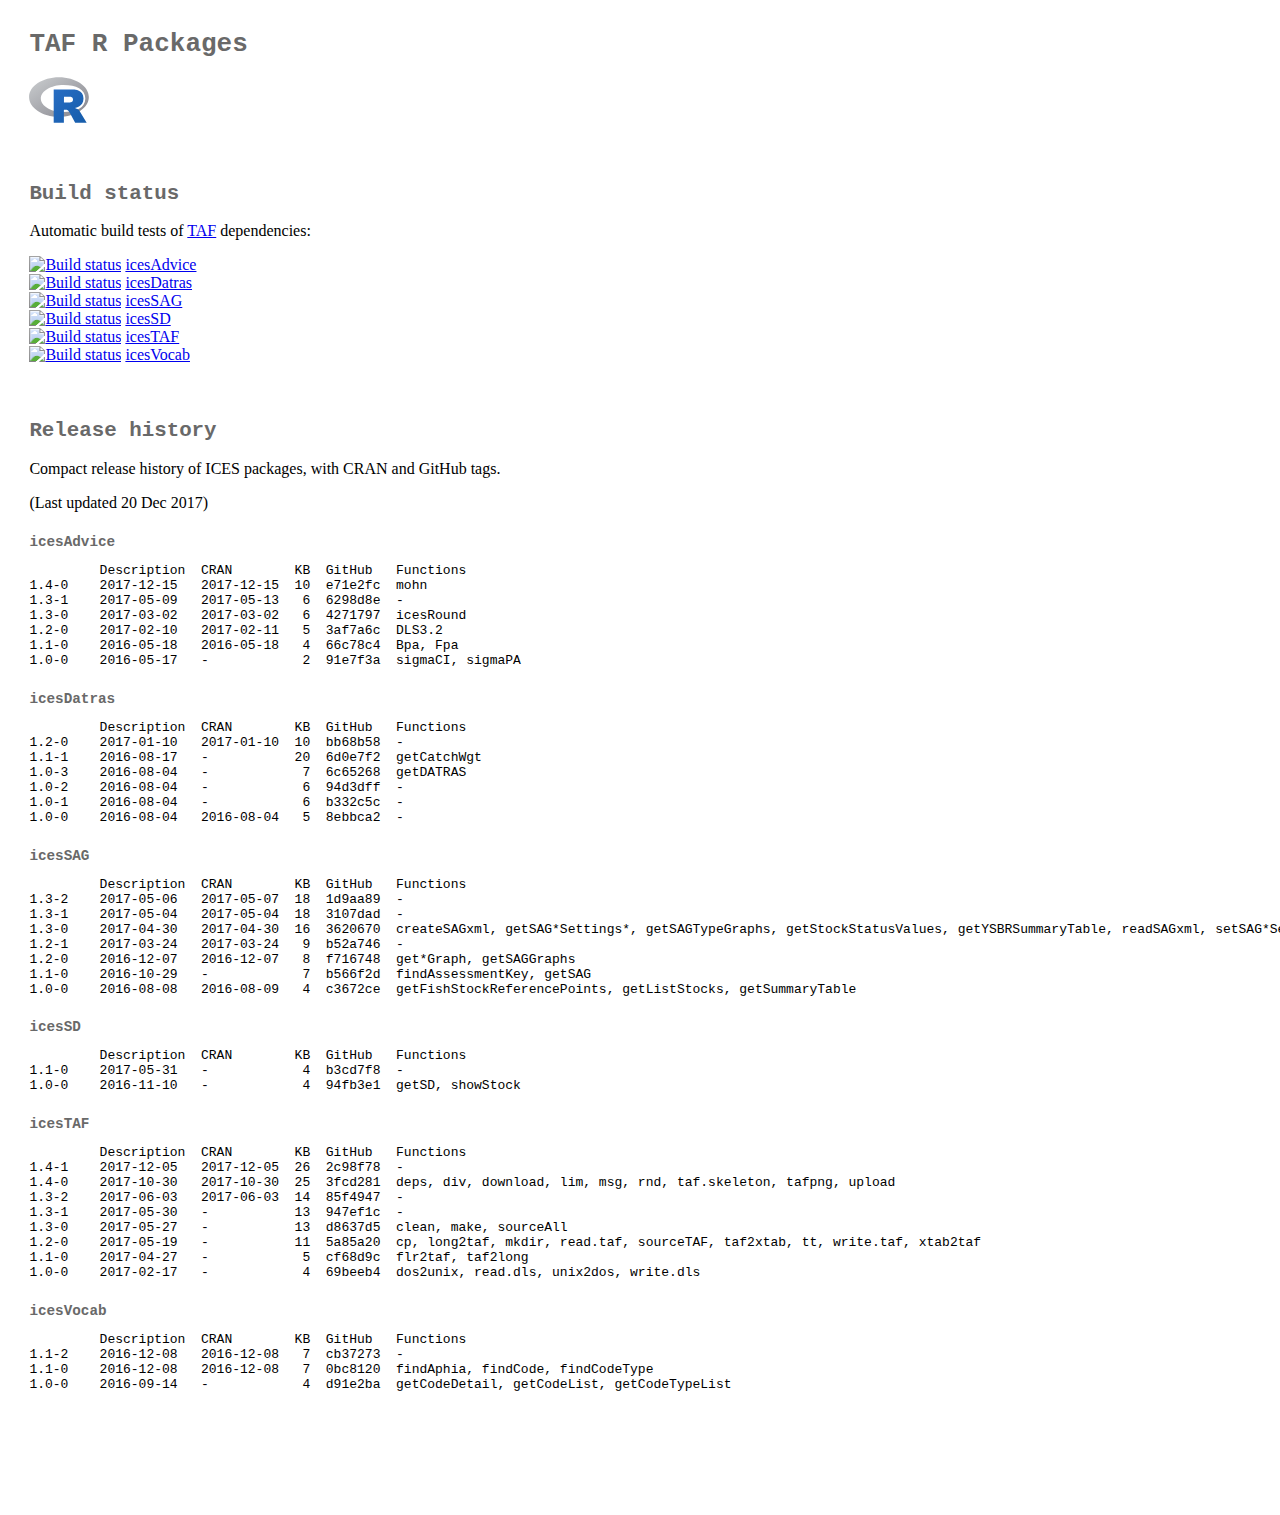
==== r.html @ 36e2dcb2 "Document icesAdvice release" ====
<!DOCTYPE html>
<meta charset="utf-8">
<link rel="stylesheet" href="css/taf.css">
<title>TAF - R Packages</title>
<body>

<h1>TAF R Packages</h1>

<p><img src="svg/r-logo.svg" alt="R logo" width="60">

<h2>Build status</h2>

<p>Automatic build tests of <a href="index.html">TAF</a> dependencies:

<p>

<a href="https://travis-ci.org/ices-tools-prod/icesAdvice">
<img src="https://travis-ci.org/ices-tools-prod/icesAdvice.svg?branch=master"
alt="Build status"></a>
<a href="https://github.com/ices-tools-prod/icesAdvice">icesAdvice</a>

<br>

<a href="https://travis-ci.org/ices-tools-prod/icesDatras">
<img src="https://travis-ci.org/ices-tools-prod/icesDatras.svg?branch=master"
alt="Build status"></a>
<a href="https://github.com/ices-tools-prod/icesDatras">icesDatras</a>

<br>

<a href="https://travis-ci.org/ices-tools-prod/icesSAG">
<img src="https://travis-ci.org/ices-tools-prod/icesSAG.svg?branch=master"
alt="Build status"></a>
<a href="https://github.com/ices-tools-prod/icesSAG">icesSAG</a>

<br>

<a href="https://travis-ci.org/ices-tools-prod/icesSD">
<img src="https://travis-ci.org/ices-tools-prod/icesSD.svg?branch=master"
alt="Build status"></a>
<a href="https://github.com/ices-tools-prod/icesSD">icesSD</a>

<br>

<a href="https://travis-ci.org/ices-tools-prod/icesTAF">
<img src="https://travis-ci.org/ices-tools-prod/icesTAF.svg?branch=master"
alt="Build status"></a>
<a href="https://github.com/ices-tools-prod/icesTAF">icesTAF</a>

<br>

<a href="https://travis-ci.org/ices-tools-prod/icesVocab">
<img src="https://travis-ci.org/ices-tools-prod/icesVocab.svg?branch=master"
alt="Build status"></a>
<a href="https://github.com/ices-tools-prod/icesVocab">icesVocab</a>

<h2>Release history</h2>

<p>Compact release history of ICES packages, with CRAN and GitHub tags.

<p>(Last updated 20 Dec 2017)

<h3>icesAdvice</h3>

<pre>
         Description  CRAN        KB  GitHub   Functions
1.4-0    2017-12-15   2017-12-15  10  e71e2fc  mohn
1.3-1    2017-05-09   2017-05-13   6  6298d8e  -
1.3-0    2017-03-02   2017-03-02   6  4271797  icesRound
1.2-0    2017-02-10   2017-02-11   5  3af7a6c  DLS3.2
1.1-0    2016-05-18   2016-05-18   4  66c78c4  Bpa, Fpa
1.0-0    2016-05-17   -            2  91e7f3a  sigmaCI, sigmaPA
</pre>

<h3>icesDatras</h3>

<pre>
         Description  CRAN        KB  GitHub   Functions
1.2-0    2017-01-10   2017-01-10  10  bb68b58  -
1.1-1    2016-08-17   -           20  6d0e7f2  getCatchWgt
1.0-3    2016-08-04   -            7  6c65268  getDATRAS
1.0-2    2016-08-04   -            6  94d3dff  -
1.0-1    2016-08-04   -            6  b332c5c  -
1.0-0    2016-08-04   2016-08-04   5  8ebbca2  -
</pre>

<h3>icesSAG</h3>

<pre>
         Description  CRAN        KB  GitHub   Functions
1.3-2    2017-05-06   2017-05-07  18  1d9aa89  -
1.3-1    2017-05-04   2017-05-04  18  3107dad  -
1.3-0    2017-04-30   2017-04-30  16  3620670  createSAGxml, getSAG*Settings*, getSAGTypeGraphs, getStockStatusValues, getYSBRSummaryTable, readSAGxml, setSAG*Settings*, stockFishdata, stockInfo, uploadStock, uploadXMLfile
1.2-1    2017-03-24   2017-03-24   9  b52a746  -
1.2-0    2016-12-07   2016-12-07   8  f716748  get*Graph, getSAGGraphs
1.1-0    2016-10-29   -            7  b566f2d  findAssessmentKey, getSAG
1.0-0    2016-08-08   2016-08-09   4  c3672ce  getFishStockReferencePoints, getListStocks, getSummaryTable
</pre>

<h3>icesSD</h3>

<pre>
         Description  CRAN        KB  GitHub   Functions
1.1-0    2017-05-31   -            4  b3cd7f8  -
1.0-0    2016-11-10   -            4  94fb3e1  getSD, showStock
</pre>

<h3>icesTAF</h3>

<pre>
         Description  CRAN        KB  GitHub   Functions
1.4-1    2017-12-05   2017-12-05  26  2c98f78  -
1.4-0    2017-10-30   2017-10-30  25  3fcd281  deps, div, download, lim, msg, rnd, taf.skeleton, tafpng, upload
1.3-2    2017-06-03   2017-06-03  14  85f4947  -
1.3-1    2017-05-30   -           13  947ef1c  -
1.3-0    2017-05-27   -           13  d8637d5  clean, make, sourceAll
1.2-0    2017-05-19   -           11  5a85a20  cp, long2taf, mkdir, read.taf, sourceTAF, taf2xtab, tt, write.taf, xtab2taf
1.1-0    2017-04-27   -            5  cf68d9c  flr2taf, taf2long
1.0-0    2017-02-17   -            4  69beeb4  dos2unix, read.dls, unix2dos, write.dls
</pre>

<h3>icesVocab</h3>

<pre>
         Description  CRAN        KB  GitHub   Functions
1.1-2    2016-12-08   2016-12-08   7  cb37273  -
1.1-0    2016-12-08   2016-12-08   7  0bc8120  findAphia, findCode, findCodeType
1.0-0    2016-09-14   -            4  d91e2ba  getCodeDetail, getCodeList, getCodeTypeList
</pre>
---- css/taf.css ----
body {margin-bottom:14ex; margin-left:4ex; margin-right:4ex; margin-top:4ex;
      max-width:80ex; text-align:justify}

h1,h2,h3 {font-family:monospace; color:dimgray}
h2 {font-size:1.6em; margin-top:5ex}
h3 {font-size:1.1em; margin-bottom:1ex; margin-top:3ex}

figcaption {font-family:sans-serif; font-size:0.8em; line-height:1.3em}
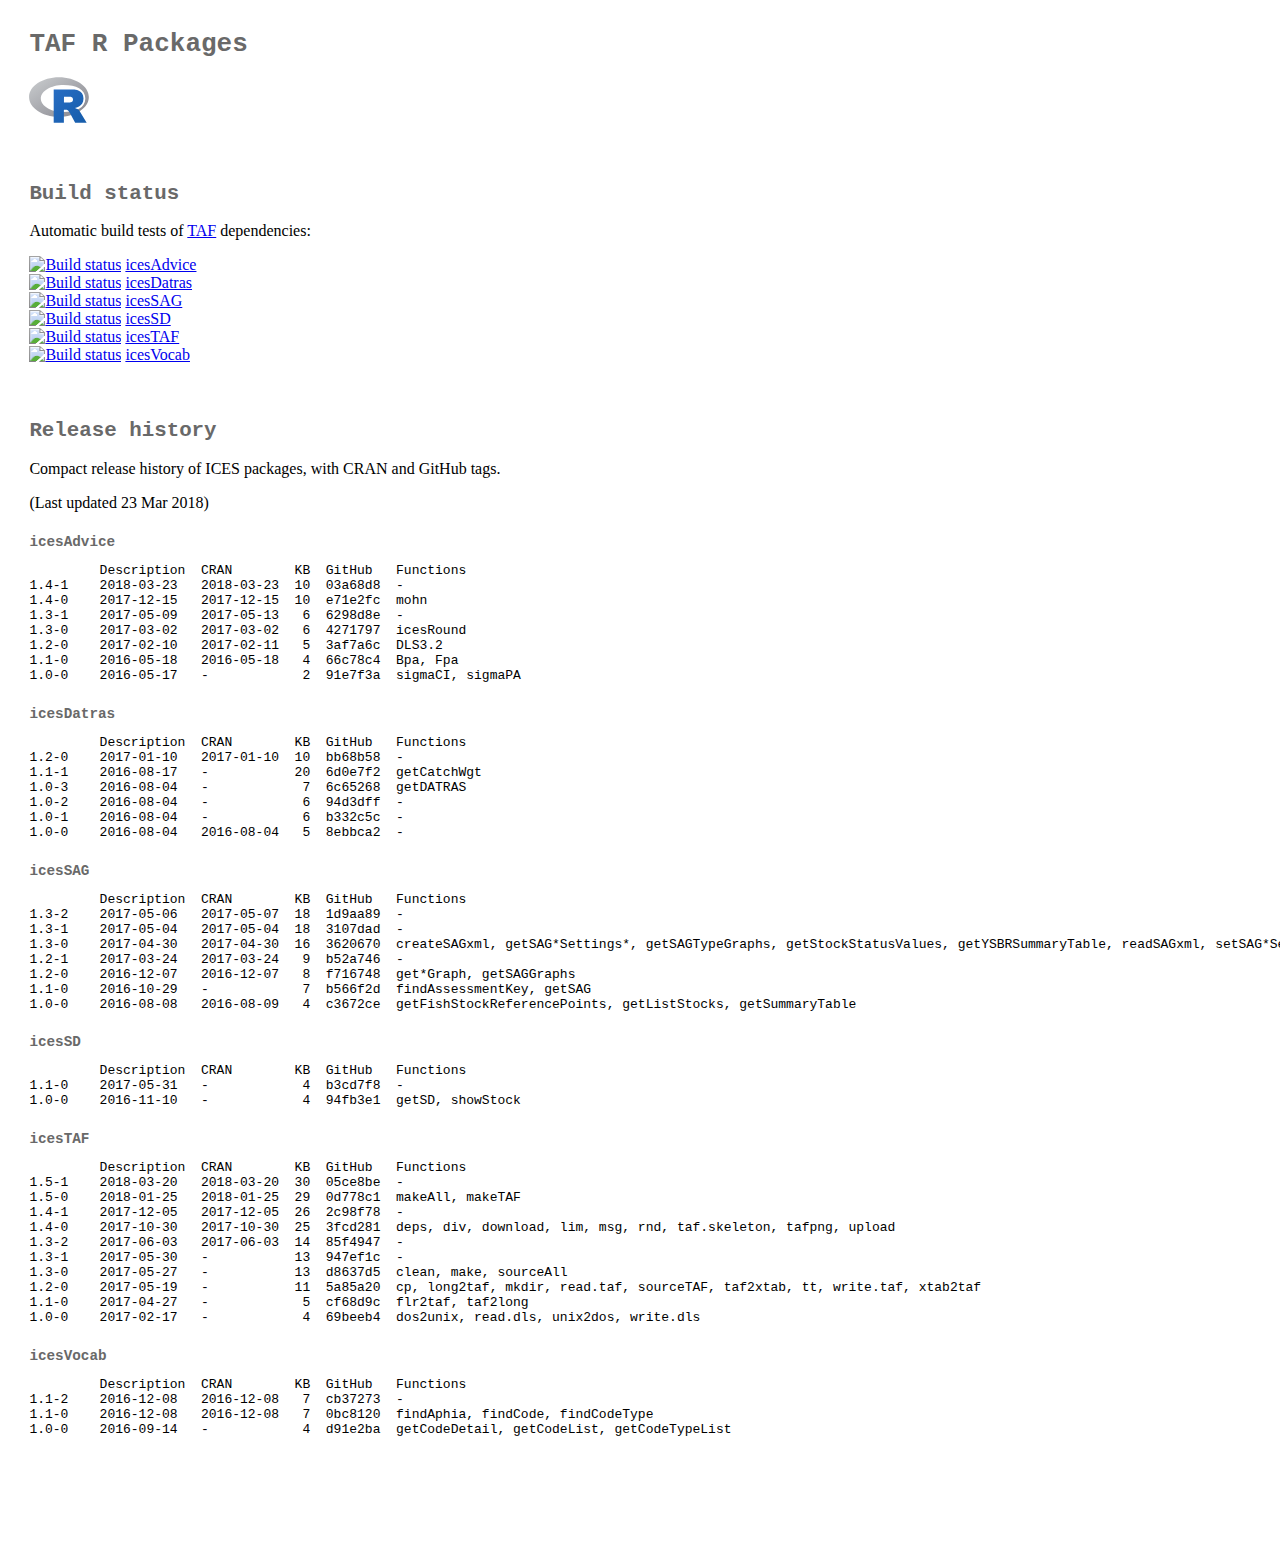
==== commit 944107da: "Update release history: icesAdvice and icesTAF" ====
--- a/r.html
+++ b/r.html
@@ -58,12 +58,13 @@
 
 <p>Compact release history of ICES packages, with CRAN and GitHub tags.
 
-<p>(Last updated 20 Dec 2017)
+<p>(Last updated 23 Mar 2018)
 
 <h3>icesAdvice</h3>
 
 <pre>
          Description  CRAN        KB  GitHub   Functions
+1.4-1    2018-03-23   2018-03-23  10  03a68d8  -
 1.4-0    2017-12-15   2017-12-15  10  e71e2fc  mohn
 1.3-1    2017-05-09   2017-05-13   6  6298d8e  -
 1.3-0    2017-03-02   2017-03-02   6  4271797  icesRound
@@ -109,6 +110,8 @@
 
 <pre>
          Description  CRAN        KB  GitHub   Functions
+1.5-1    2018-03-20   2018-03-20  30  05ce8be  -
+1.5-0    2018-01-25   2018-01-25  29  0d778c1  makeAll, makeTAF
 1.4-1    2017-12-05   2017-12-05  26  2c98f78  -
 1.4-0    2017-10-30   2017-10-30  25  3fcd281  deps, div, download, lim, msg, rnd, taf.skeleton, tafpng, upload
 1.3-2    2017-06-03   2017-06-03  14  85f4947  -
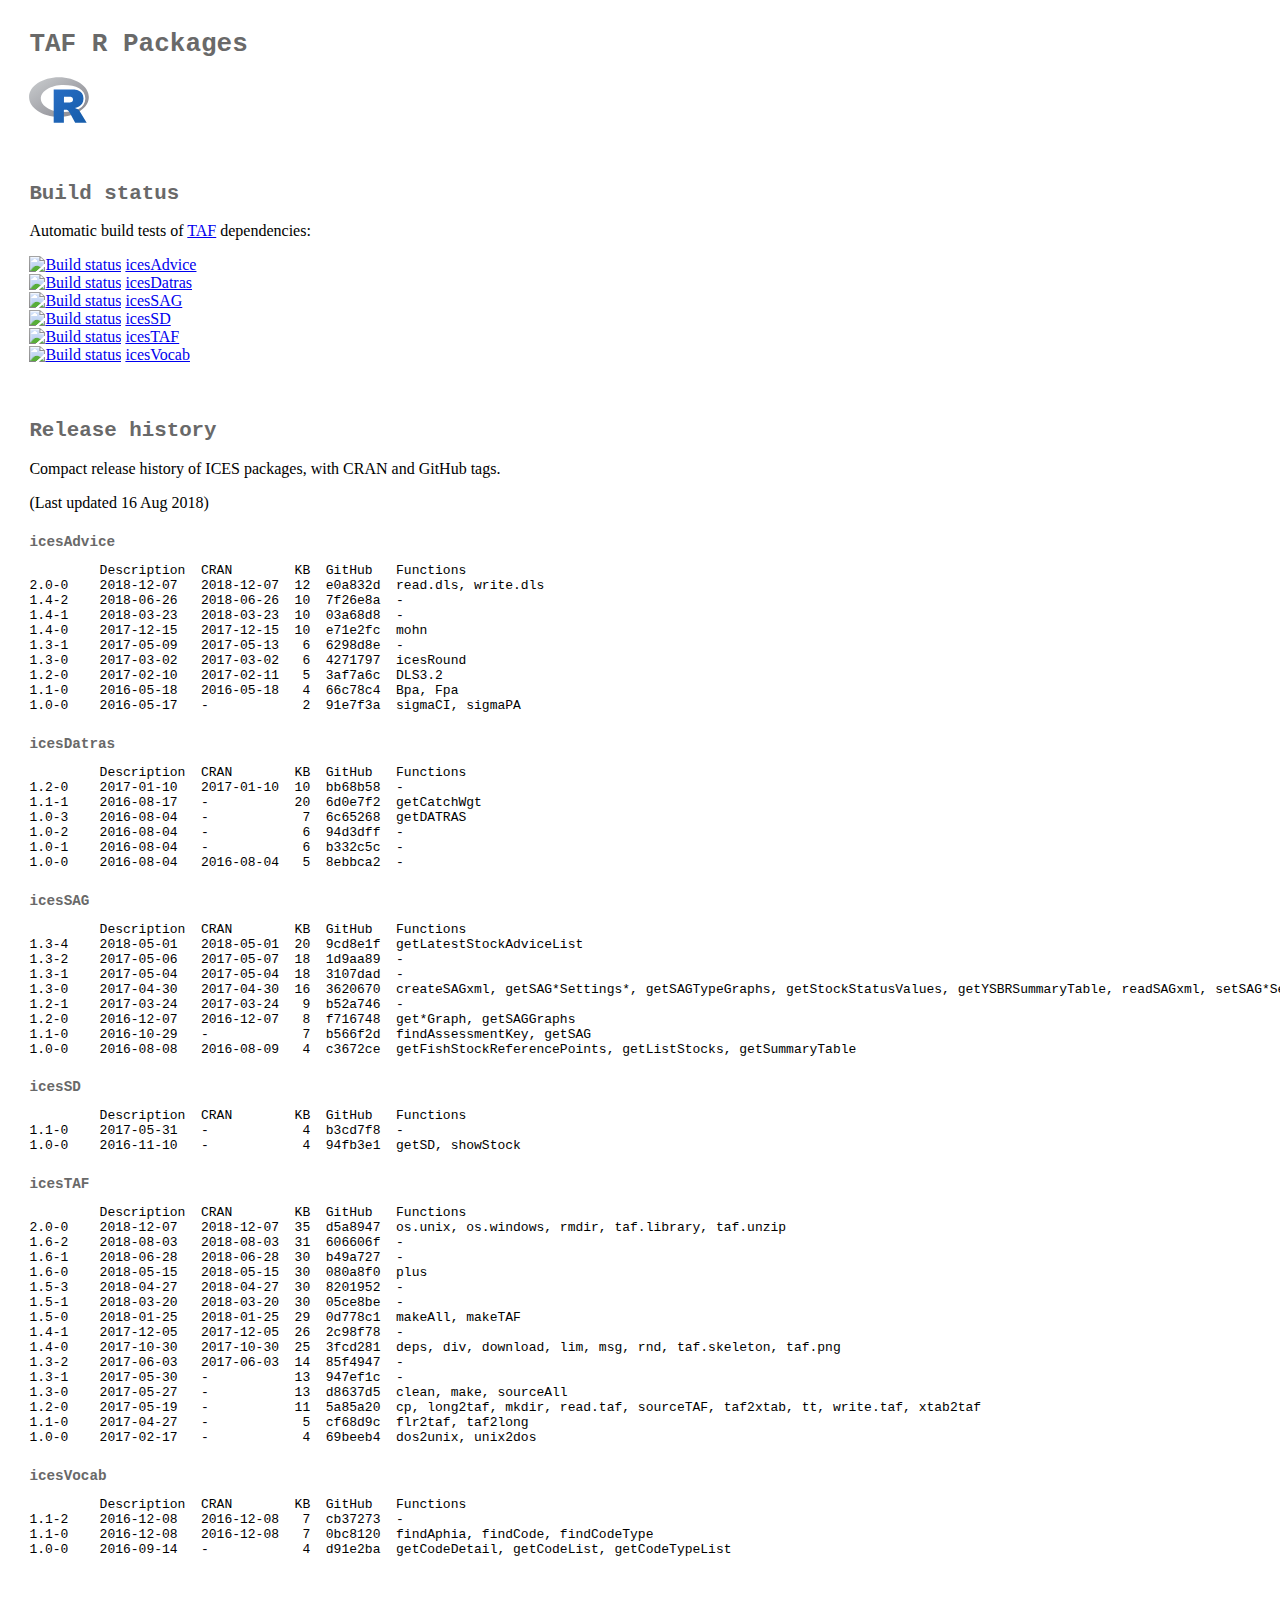
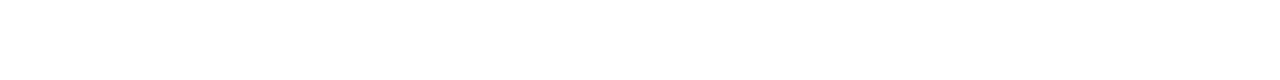
==== commit 1d0bfceb: "Release icesAdvice 2.0-0, icesTAF 2.0-0" ====
--- a/r.html
+++ b/r.html
@@ -58,12 +58,14 @@
 
 <p>Compact release history of ICES packages, with CRAN and GitHub tags.
 
-<p>(Last updated 23 Mar 2018)
+<p>(Last updated 16 Aug 2018)
 
 <h3>icesAdvice</h3>
 
 <pre>
          Description  CRAN        KB  GitHub   Functions
+2.0-0    2018-12-07   2018-12-07  12  e0a832d  read.dls, write.dls
+1.4-2    2018-06-26   2018-06-26  10  7f26e8a  -
 1.4-1    2018-03-23   2018-03-23  10  03a68d8  -
 1.4-0    2017-12-15   2017-12-15  10  e71e2fc  mohn
 1.3-1    2017-05-09   2017-05-13   6  6298d8e  -
@@ -89,6 +91,7 @@
 
 <pre>
          Description  CRAN        KB  GitHub   Functions
+1.3-4    2018-05-01   2018-05-01  20  9cd8e1f  getLatestStockAdviceList
 1.3-2    2017-05-06   2017-05-07  18  1d9aa89  -
 1.3-1    2017-05-04   2017-05-04  18  3107dad  -
 1.3-0    2017-04-30   2017-04-30  16  3620670  createSAGxml, getSAG*Settings*, getSAGTypeGraphs, getStockStatusValues, getYSBRSummaryTable, readSAGxml, setSAG*Settings*, stockFishdata, stockInfo, uploadStock, uploadXMLfile
@@ -110,16 +113,21 @@
 
 <pre>
          Description  CRAN        KB  GitHub   Functions
+2.0-0    2018-12-07   2018-12-07  35  d5a8947  os.unix, os.windows, rmdir, taf.library, taf.unzip
+1.6-2    2018-08-03   2018-08-03  31  606606f  -
+1.6-1    2018-06-28   2018-06-28  30  b49a727  -
+1.6-0    2018-05-15   2018-05-15  30  080a8f0  plus
+1.5-3    2018-04-27   2018-04-27  30  8201952  -
 1.5-1    2018-03-20   2018-03-20  30  05ce8be  -
 1.5-0    2018-01-25   2018-01-25  29  0d778c1  makeAll, makeTAF
 1.4-1    2017-12-05   2017-12-05  26  2c98f78  -
-1.4-0    2017-10-30   2017-10-30  25  3fcd281  deps, div, download, lim, msg, rnd, taf.skeleton, tafpng, upload
+1.4-0    2017-10-30   2017-10-30  25  3fcd281  deps, div, download, lim, msg, rnd, taf.skeleton, taf.png
 1.3-2    2017-06-03   2017-06-03  14  85f4947  -
 1.3-1    2017-05-30   -           13  947ef1c  -
 1.3-0    2017-05-27   -           13  d8637d5  clean, make, sourceAll
 1.2-0    2017-05-19   -           11  5a85a20  cp, long2taf, mkdir, read.taf, sourceTAF, taf2xtab, tt, write.taf, xtab2taf
 1.1-0    2017-04-27   -            5  cf68d9c  flr2taf, taf2long
-1.0-0    2017-02-17   -            4  69beeb4  dos2unix, read.dls, unix2dos, write.dls
+1.0-0    2017-02-17   -            4  69beeb4  dos2unix, unix2dos
 </pre>
 
 <h3>icesVocab</h3>
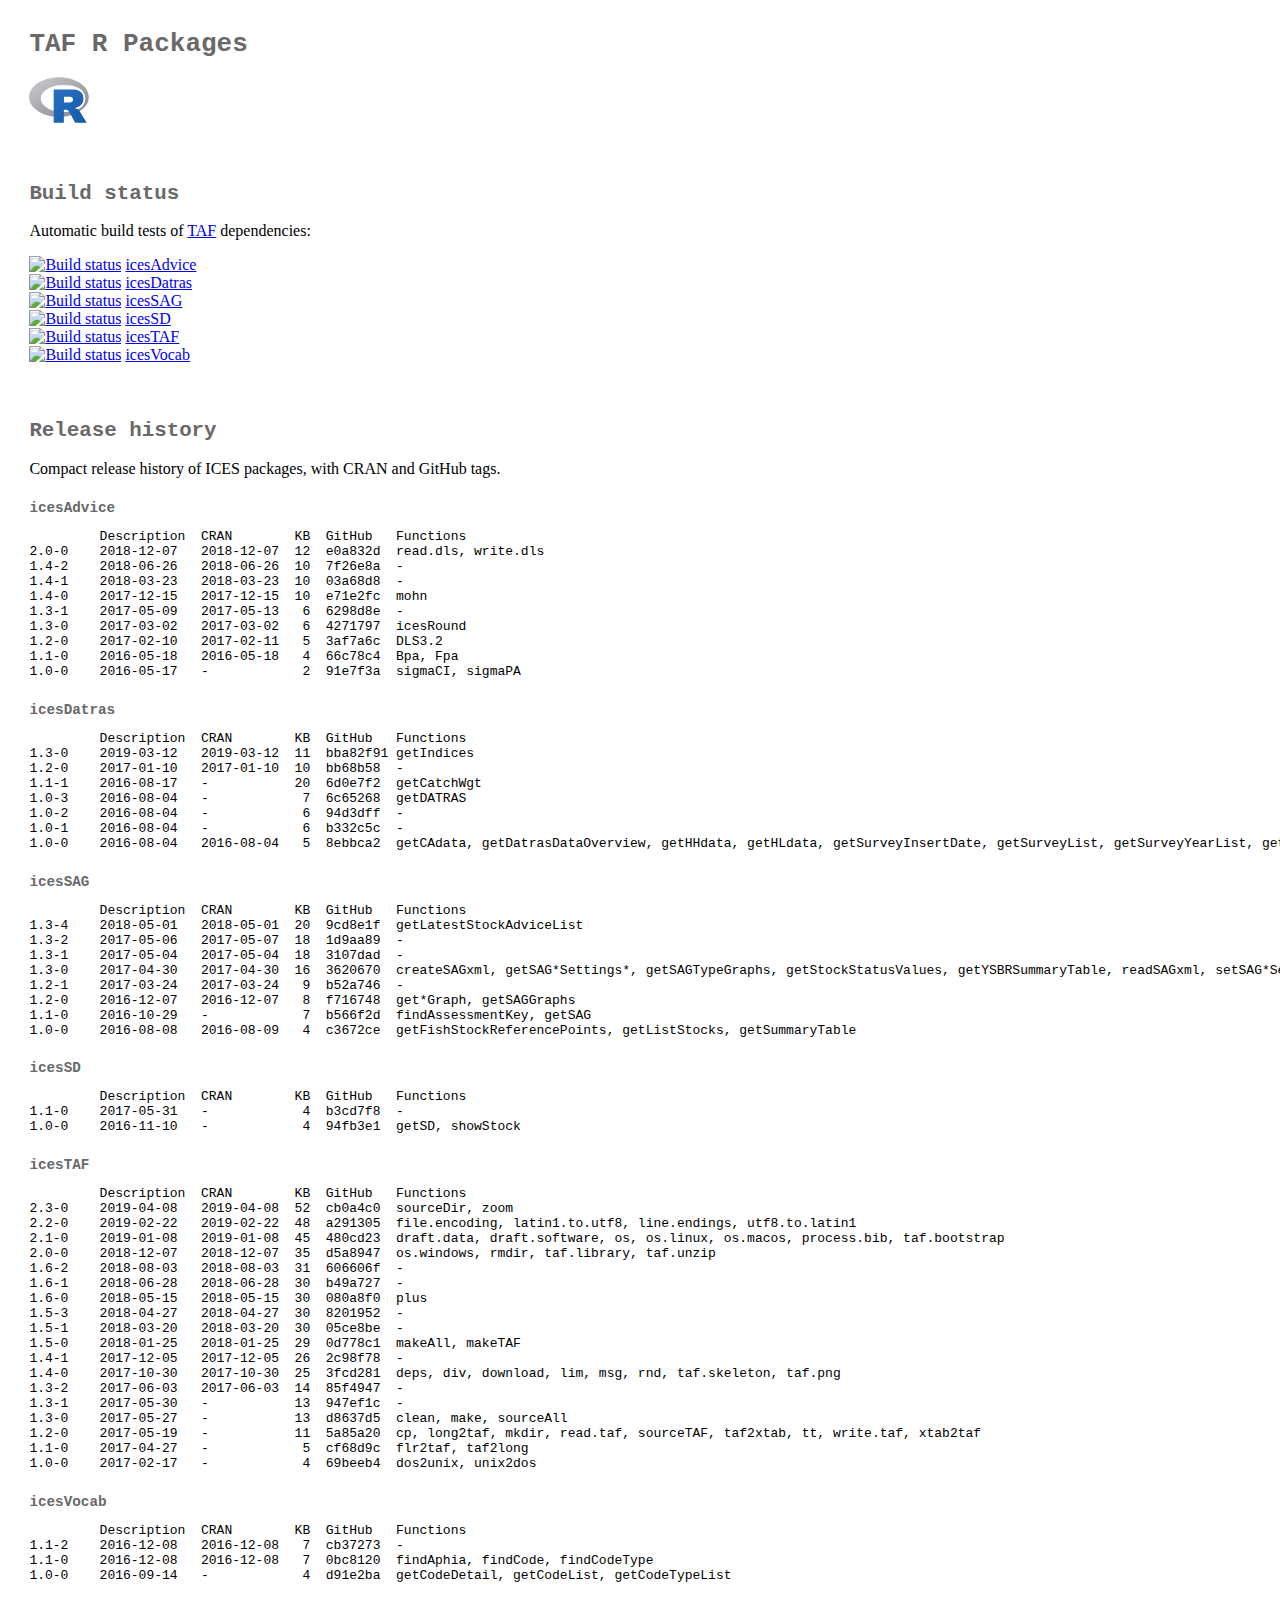
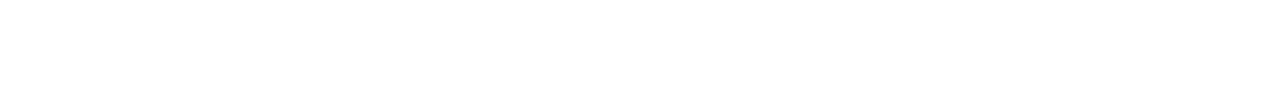
==== commit bfe4131f: "icesDatras 1.3-0 and icesTAF 2.3-0" ====
--- a/r.html
+++ b/r.html
@@ -58,8 +58,6 @@
 
 <p>Compact release history of ICES packages, with CRAN and GitHub tags.
 
-<p>(Last updated 16 Aug 2018)
-
 <h3>icesAdvice</h3>
 
 <pre>
@@ -79,12 +77,13 @@
 
 <pre>
          Description  CRAN        KB  GitHub   Functions
+1.3-0    2019-03-12   2019-03-12  11  bba82f91 getIndices
 1.2-0    2017-01-10   2017-01-10  10  bb68b58  -
 1.1-1    2016-08-17   -           20  6d0e7f2  getCatchWgt
 1.0-3    2016-08-04   -            7  6c65268  getDATRAS
 1.0-2    2016-08-04   -            6  94d3dff  -
 1.0-1    2016-08-04   -            6  b332c5c  -
-1.0-0    2016-08-04   2016-08-04   5  8ebbca2  -
+1.0-0    2016-08-04   2016-08-04   5  8ebbca2  getCAdata, getDatrasDataOverview, getHHdata, getHLdata, getSurveyInsertDate, getSurveyList, getSurveyYearList, getSurveyYearQuarterList
 </pre>
 
 <h3>icesSAG</h3>
@@ -113,7 +112,10 @@
 
 <pre>
          Description  CRAN        KB  GitHub   Functions
-2.0-0    2018-12-07   2018-12-07  35  d5a8947  os.unix, os.windows, rmdir, taf.library, taf.unzip
+2.3-0    2019-04-08   2019-04-08  52  cb0a4c0  sourceDir, zoom
+2.2-0    2019-02-22   2019-02-22  48  a291305  file.encoding, latin1.to.utf8, line.endings, utf8.to.latin1
+2.1-0    2019-01-08   2019-01-08  45  480cd23  draft.data, draft.software, os, os.linux, os.macos, process.bib, taf.bootstrap
+2.0-0    2018-12-07   2018-12-07  35  d5a8947  os.windows, rmdir, taf.library, taf.unzip
 1.6-2    2018-08-03   2018-08-03  31  606606f  -
 1.6-1    2018-06-28   2018-06-28  30  b49a727  -
 1.6-0    2018-05-15   2018-05-15  30  080a8f0  plus
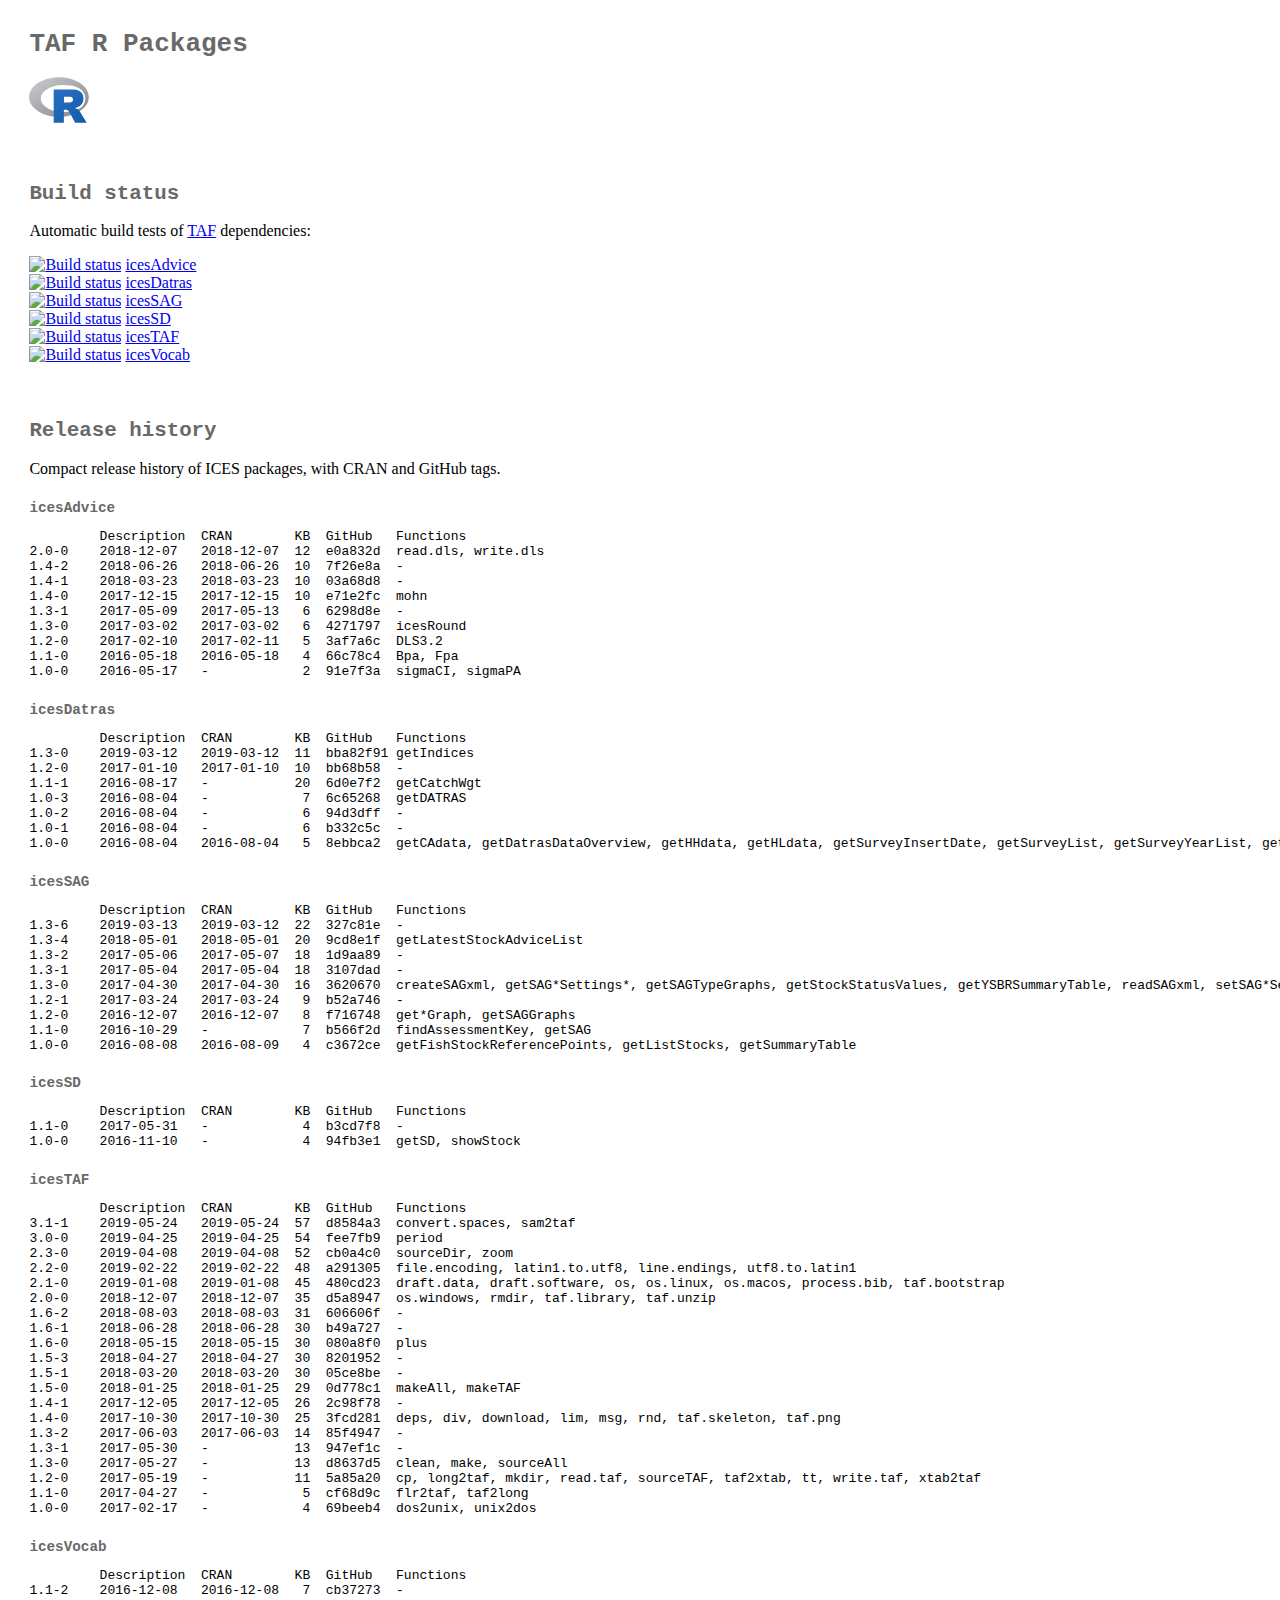
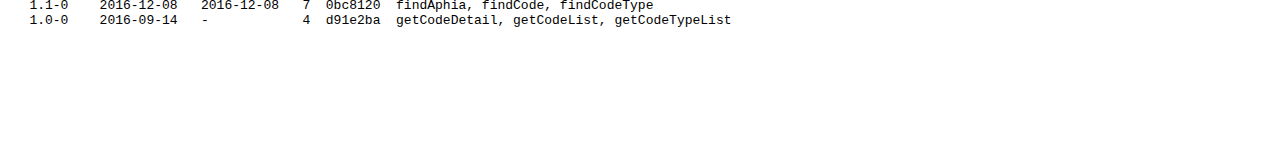
==== commit b0e385b0: "icesTAF 3.1-1" ====
--- a/r.html
+++ b/r.html
@@ -90,6 +90,7 @@
 
 <pre>
          Description  CRAN        KB  GitHub   Functions
+1.3-6    2019-03-13   2019-03-12  22  327c81e  -
 1.3-4    2018-05-01   2018-05-01  20  9cd8e1f  getLatestStockAdviceList
 1.3-2    2017-05-06   2017-05-07  18  1d9aa89  -
 1.3-1    2017-05-04   2017-05-04  18  3107dad  -
@@ -112,6 +113,8 @@
 
 <pre>
          Description  CRAN        KB  GitHub   Functions
+3.1-1    2019-05-24   2019-05-24  57  d8584a3  convert.spaces, sam2taf
+3.0-0    2019-04-25   2019-04-25  54  fee7fb9  period
 2.3-0    2019-04-08   2019-04-08  52  cb0a4c0  sourceDir, zoom
 2.2-0    2019-02-22   2019-02-22  48  a291305  file.encoding, latin1.to.utf8, line.endings, utf8.to.latin1
 2.1-0    2019-01-08   2019-01-08  45  480cd23  draft.data, draft.software, os, os.linux, os.macos, process.bib, taf.bootstrap
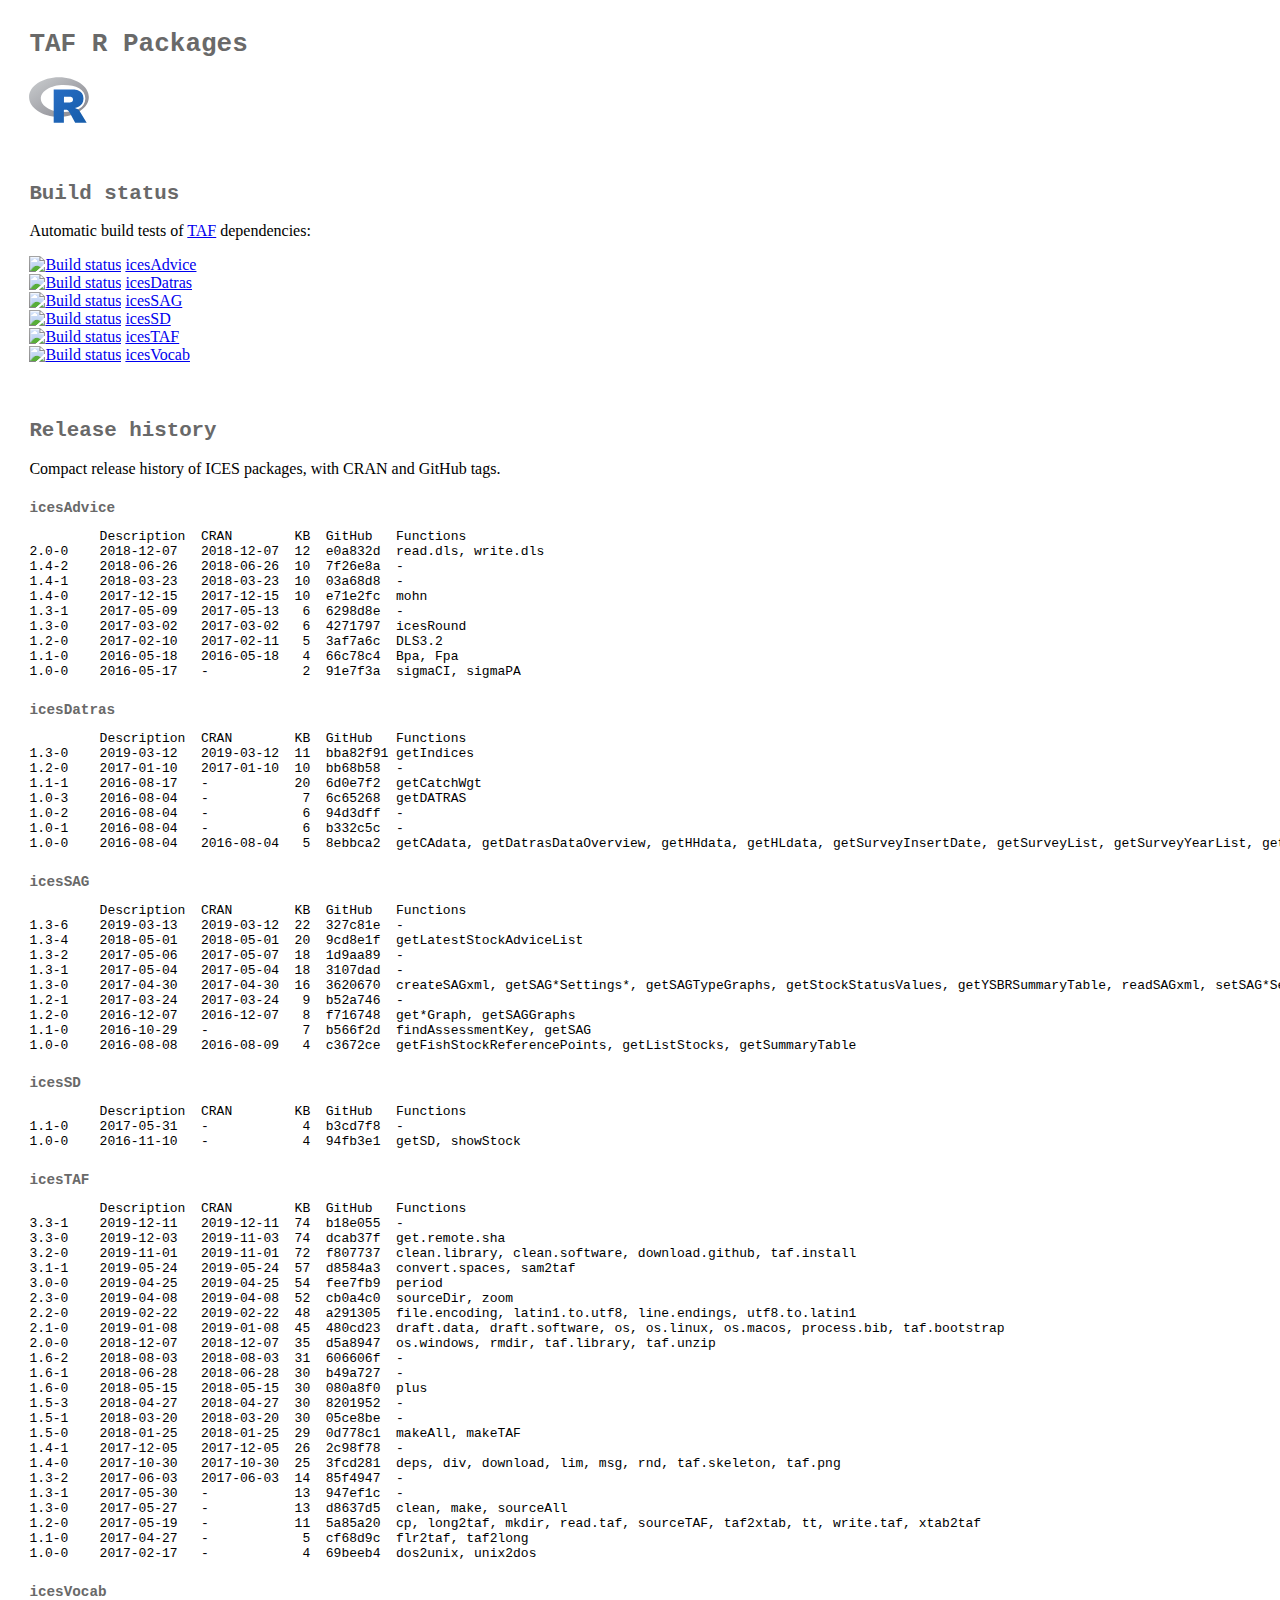
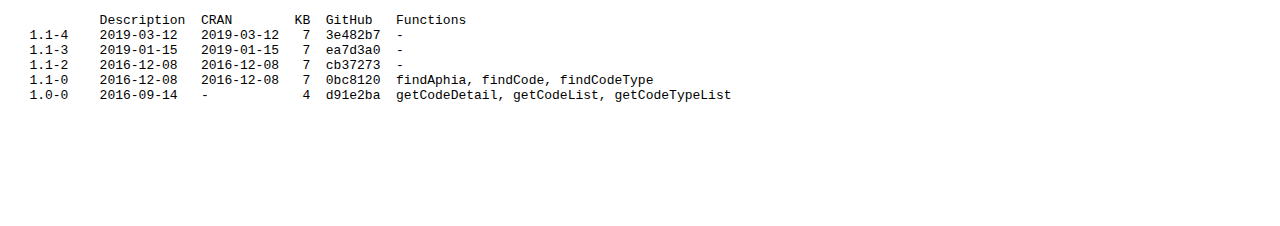
==== commit fdbb34a6: "icesTAF 3.3-1" ====
--- a/r.html
+++ b/r.html
@@ -113,6 +113,9 @@
 
 <pre>
          Description  CRAN        KB  GitHub   Functions
+3.3-1    2019-12-11   2019-12-11  74  b18e055  -
+3.3-0    2019-12-03   2019-11-03  74  dcab37f  get.remote.sha
+3.2-0    2019-11-01   2019-11-01  72  f807737  clean.library, clean.software, download.github, taf.install
 3.1-1    2019-05-24   2019-05-24  57  d8584a3  convert.spaces, sam2taf
 3.0-0    2019-04-25   2019-04-25  54  fee7fb9  period
 2.3-0    2019-04-08   2019-04-08  52  cb0a4c0  sourceDir, zoom
@@ -139,6 +142,8 @@
 
 <pre>
          Description  CRAN        KB  GitHub   Functions
+1.1-4    2019-03-12   2019-03-12   7  3e482b7  -
+1.1-3    2019-01-15   2019-01-15   7  ea7d3a0  -
 1.1-2    2016-12-08   2016-12-08   7  cb37273  -
 1.1-0    2016-12-08   2016-12-08   7  0bc8120  findAphia, findCode, findCodeType
 1.0-0    2016-09-14   -            4  d91e2ba  getCodeDetail, getCodeList, getCodeTypeList
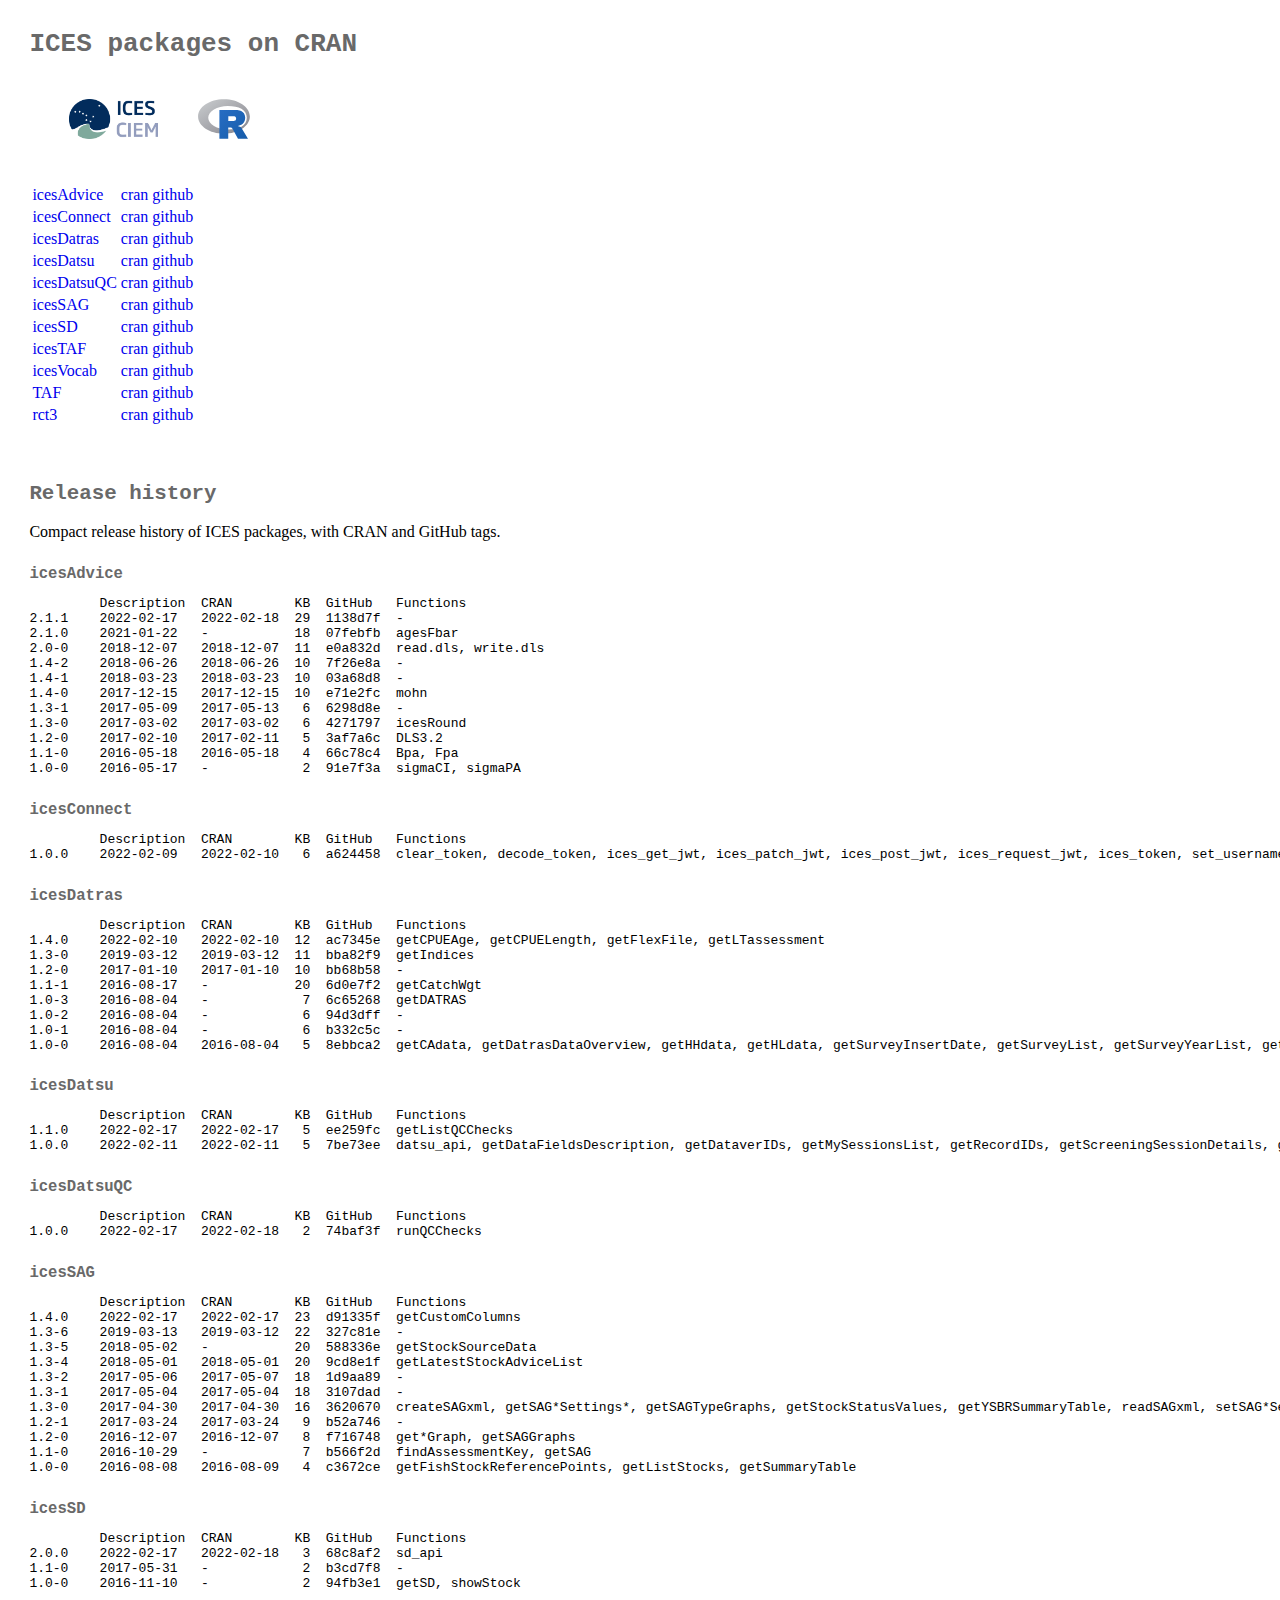
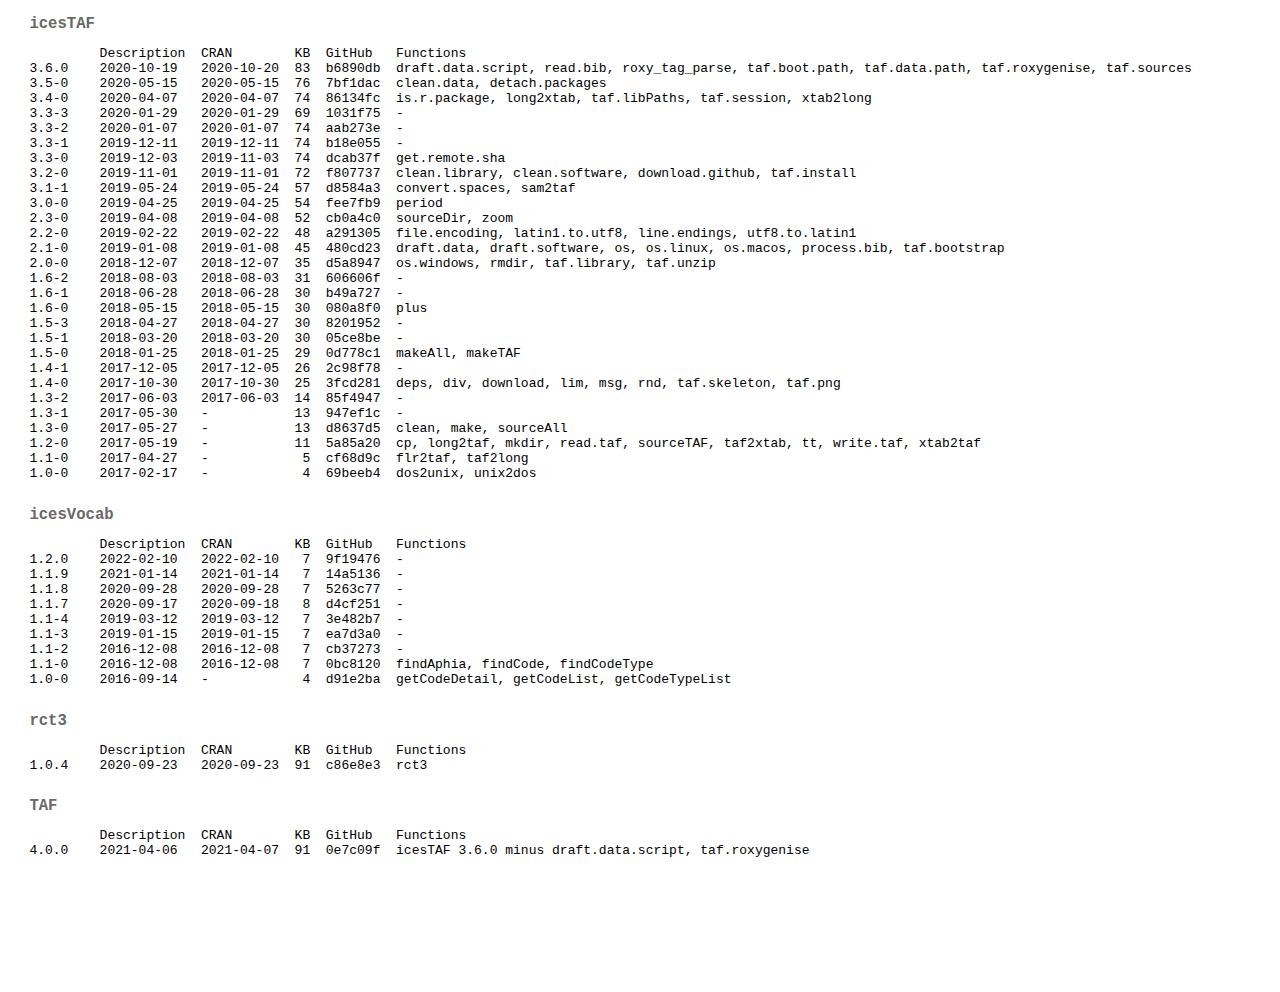
==== commit d96a80e5: "Add new packages, remove Travis" ====
--- a/r.html
+++ b/r.html
@@ -1,68 +1,42 @@
 <!DOCTYPE html>
 <meta charset="utf-8">
 <link rel="stylesheet" href="css/taf.css">
-<title>TAF - R Packages</title>
+<title>ICES packages on CRAN</title>
 <body>
 
-<h1>TAF R Packages</h1>
+<h1>ICES packages on CRAN</h1>
 
-<p><img src="svg/r-logo.svg" alt="R logo" width="60">
+<div style="margin:40px">
+  <img src="png/ices-logo.png" alt="ICES logo" height="40">
+  &emsp;&emsp;
+  <img src="svg/r-logo.svg" alt="R logo" height="40">
+</div>
 
-<h2>Build status</h2>
-
-<p>Automatic build tests of <a href="index.html">TAF</a> dependencies:
-
-<p>
-
-<a href="https://travis-ci.org/ices-tools-prod/icesAdvice">
-<img src="https://travis-ci.org/ices-tools-prod/icesAdvice.svg?branch=master"
-alt="Build status"></a>
-<a href="https://github.com/ices-tools-prod/icesAdvice">icesAdvice</a>
-
-<br>
-
-<a href="https://travis-ci.org/ices-tools-prod/icesDatras">
-<img src="https://travis-ci.org/ices-tools-prod/icesDatras.svg?branch=master"
-alt="Build status"></a>
-<a href="https://github.com/ices-tools-prod/icesDatras">icesDatras</a>
-
-<br>
-
-<a href="https://travis-ci.org/ices-tools-prod/icesSAG">
-<img src="https://travis-ci.org/ices-tools-prod/icesSAG.svg?branch=master"
-alt="Build status"></a>
-<a href="https://github.com/ices-tools-prod/icesSAG">icesSAG</a>
-
-<br>
-
-<a href="https://travis-ci.org/ices-tools-prod/icesSD">
-<img src="https://travis-ci.org/ices-tools-prod/icesSD.svg?branch=master"
-alt="Build status"></a>
-<a href="https://github.com/ices-tools-prod/icesSD">icesSD</a>
-
-<br>
-
-<a href="https://travis-ci.org/ices-tools-prod/icesTAF">
-<img src="https://travis-ci.org/ices-tools-prod/icesTAF.svg?branch=master"
-alt="Build status"></a>
-<a href="https://github.com/ices-tools-prod/icesTAF">icesTAF</a>
-
-<br>
-
-<a href="https://travis-ci.org/ices-tools-prod/icesVocab">
-<img src="https://travis-ci.org/ices-tools-prod/icesVocab.svg?branch=master"
-alt="Build status"></a>
-<a href="https://github.com/ices-tools-prod/icesVocab">icesVocab</a>
+<table>
+  <tr><td><a href="#icesAdvice">icesAdvice</a><td><a href="https://cran.r-project.org/package=icesAdvice">cran</a><td><a href="https://github.com/ices-tools-prod/icesAdvice">github</a>
+  <tr><td><a href="#icesConnect">icesConnect</a><td><a href="https://cran.r-project.org/package=icesConnect">cran</a><td><a href="https://github.com/ices-tools-prod/icesConnect">github</a>
+  <tr><td><a href="#icesDatras">icesDatras</a><td><a href="https://cran.r-project.org/package=icesDatras">cran</a><td><a href="https://github.com/ices-tools-prod/icesDatras">github</a>
+  <tr><td><a href="#icesDatsu">icesDatsu</a><td><a href="https://cran.r-project.org/package=icesDatsu">cran</a><td><a href="https://github.com/ices-tools-prod/icesDatsu">github</a>
+  <tr><td><a href="#icesDatsuQC">icesDatsuQC</a><td><a href="https://cran.r-project.org/package=icesDatsuQC">cran</a><td><a href="https://github.com/ices-tools-prod/icesDatsuQC">github</a>
+  <tr><td><a href="#icesSAG">icesSAG</a><td><a href="https://cran.r-project.org/package=icesSAG">cran</a><td><a href="https://github.com/ices-tools-prod/icesSAG">github</a>
+  <tr><td><a href="#icesSD">icesSD</a><td><a href="https://cran.r-project.org/package=icesSD">cran</a><td><a href="https://github.com/ices-tools-prod/icesSD">github</a>
+  <tr><td><a href="#icesTAF">icesTAF</a><td><a href="https://cran.r-project.org/package=icesTAF">cran</a><td><a href="https://github.com/ices-tools-prod/icesTAF">github</a>
+  <tr><td><a href="#icesVocab">icesVocab</a><td><a href="https://cran.r-project.org/package=icesVocab">cran</a><td><a href="https://github.com/ices-tools-prod/icesVocab">github</a>
+  <tr><td><a href="#TAF">TAF</a><td><a href="https://cran.r-project.org/package=TAF">cran</a><td><a href="https://github.com/ices-tools-prod/TAF">github</a>
+  <tr><td><a href="#rct3">rct3</a><td><a href="https://cran.r-project.org/package=rct3">cran</a><td><a href="https://github.com/ices-tools-prod/rct3">github</a>
+</table>
 
 <h2>Release history</h2>
 
 <p>Compact release history of ICES packages, with CRAN and GitHub tags.
 
-<h3>icesAdvice</h3>
+<h3 id="icesAdvice">icesAdvice</h3>
 
 <pre>
          Description  CRAN        KB  GitHub   Functions
-2.0-0    2018-12-07   2018-12-07  12  e0a832d  read.dls, write.dls
+2.1.1    2022-02-17   2022-02-18  29  1138d7f  -
+2.1.0    2021-01-22   -           18  07febfb  agesFbar
+2.0-0    2018-12-07   2018-12-07  11  e0a832d  read.dls, write.dls
 1.4-2    2018-06-26   2018-06-26  10  7f26e8a  -
 1.4-1    2018-03-23   2018-03-23  10  03a68d8  -
 1.4-0    2017-12-15   2017-12-15  10  e71e2fc  mohn
@@ -73,11 +47,19 @@
 1.0-0    2016-05-17   -            2  91e7f3a  sigmaCI, sigmaPA
 </pre>
 
-<h3>icesDatras</h3>
+<h3 id="icesConnect">icesConnect</h3>
 
 <pre>
          Description  CRAN        KB  GitHub   Functions
-1.3-0    2019-03-12   2019-03-12  11  bba82f91 getIndices
+1.0.0    2022-02-09   2022-02-10   6  a624458  clear_token, decode_token, ices_get_jwt, ices_patch_jwt, ices_post_jwt, ices_request_jwt, ices_token, set_username, token_expiration, token_user
+</pre>
+
+<h3 id="icesDatras">icesDatras</h3>
+
+<pre>
+         Description  CRAN        KB  GitHub   Functions
+1.4.0    2022-02-10   2022-02-10  12  ac7345e  getCPUEAge, getCPUELength, getFlexFile, getLTassessment
+1.3-0    2019-03-12   2019-03-12  11  bba82f9  getIndices
 1.2-0    2017-01-10   2017-01-10  10  bb68b58  -
 1.1-1    2016-08-17   -           20  6d0e7f2  getCatchWgt
 1.0-3    2016-08-04   -            7  6c65268  getDATRAS
@@ -86,11 +68,28 @@
 1.0-0    2016-08-04   2016-08-04   5  8ebbca2  getCAdata, getDatrasDataOverview, getHHdata, getHLdata, getSurveyInsertDate, getSurveyList, getSurveyYearList, getSurveyYearQuarterList
 </pre>
 
-<h3>icesSAG</h3>
+<h3 id="icesDatsu">icesDatsu</h3>
 
 <pre>
          Description  CRAN        KB  GitHub   Functions
+1.1.0    2022-02-17   2022-02-17   5  ee259fc  getListQCChecks
+1.0.0    2022-02-11   2022-02-11   5  7be73ee  datsu_api, getDataFieldsDescription, getDataverIDs, getMySessionsList, getRecordIDs, getScreeningSessionDetails, getScreeningSessionMessages, getScreeningSessionsList, uploadDatsuFileFireAndForget
+</pre>
+
+<h3 id="icesDatsuQC">icesDatsuQC</h3>
+
+<pre>
+         Description  CRAN        KB  GitHub   Functions
+1.0.0    2022-02-17   2022-02-18   2  74baf3f  runQCChecks
+</pre>
+
+<h3 id="icesSAG">icesSAG</h3>
+
+<pre>
+         Description  CRAN        KB  GitHub   Functions
+1.4.0    2022-02-17   2022-02-17  23  d91335f  getCustomColumns
 1.3-6    2019-03-13   2019-03-12  22  327c81e  -
+1.3-5    2018-05-02   -           20  588336e  getStockSourceData
 1.3-4    2018-05-01   2018-05-01  20  9cd8e1f  getLatestStockAdviceList
 1.3-2    2017-05-06   2017-05-07  18  1d9aa89  -
 1.3-1    2017-05-04   2017-05-04  18  3107dad  -
@@ -101,18 +100,24 @@
 1.0-0    2016-08-08   2016-08-09   4  c3672ce  getFishStockReferencePoints, getListStocks, getSummaryTable
 </pre>
 
-<h3>icesSD</h3>
+<h3 id="icesSD">icesSD</h3>
 
 <pre>
          Description  CRAN        KB  GitHub   Functions
-1.1-0    2017-05-31   -            4  b3cd7f8  -
-1.0-0    2016-11-10   -            4  94fb3e1  getSD, showStock
+2.0.0    2022-02-17   2022-02-18   3  68c8af2  sd_api
+1.1-0    2017-05-31   -            2  b3cd7f8  -
+1.0-0    2016-11-10   -            2  94fb3e1  getSD, showStock
 </pre>
 
-<h3>icesTAF</h3>
+<h3 id="icesTAF">icesTAF</h3>
 
 <pre>
          Description  CRAN        KB  GitHub   Functions
+3.6.0    2020-10-19   2020-10-20  83  b6890db  draft.data.script, read.bib, roxy_tag_parse, taf.boot.path, taf.data.path, taf.roxygenise, taf.sources
+3.5-0    2020-05-15   2020-05-15  76  7bf1dac  clean.data, detach.packages
+3.4-0    2020-04-07   2020-04-07  74  86134fc  is.r.package, long2xtab, taf.libPaths, taf.session, xtab2long
+3.3-3    2020-01-29   2020-01-29  69  1031f75  -
+3.3-2    2020-01-07   2020-01-07  74  aab273e  -
 3.3-1    2019-12-11   2019-12-11  74  b18e055  -
 3.3-0    2019-12-03   2019-11-03  74  dcab37f  get.remote.sha
 3.2-0    2019-11-01   2019-11-01  72  f807737  clean.library, clean.software, download.github, taf.install
@@ -138,13 +143,31 @@
 1.0-0    2017-02-17   -            4  69beeb4  dos2unix, unix2dos
 </pre>
 
-<h3>icesVocab</h3>
+<h3 id="icesVocab">icesVocab</h3>
 
 <pre>
          Description  CRAN        KB  GitHub   Functions
+1.2.0    2022-02-10   2022-02-10   7  9f19476  -
+1.1.9    2021-01-14   2021-01-14   7  14a5136  -
+1.1.8    2020-09-28   2020-09-28   7  5263c77  -
+1.1.7    2020-09-17   2020-09-18   8  d4cf251  -
 1.1-4    2019-03-12   2019-03-12   7  3e482b7  -
 1.1-3    2019-01-15   2019-01-15   7  ea7d3a0  -
 1.1-2    2016-12-08   2016-12-08   7  cb37273  -
 1.1-0    2016-12-08   2016-12-08   7  0bc8120  findAphia, findCode, findCodeType
 1.0-0    2016-09-14   -            4  d91e2ba  getCodeDetail, getCodeList, getCodeTypeList
 </pre>
+
+<h3 id="rct3">rct3</h3>
+
+<pre>
+         Description  CRAN        KB  GitHub   Functions
+1.0.4    2020-09-23   2020-09-23  91  c86e8e3  rct3
+</pre>
+
+<h3 id="TAF">TAF</h3>
+
+<pre>
+         Description  CRAN        KB  GitHub   Functions
+4.0.0    2021-04-06   2021-04-07  91  0e7c09f  icesTAF 3.6.0 minus draft.data.script, taf.roxygenise
+</pre>
--- a/css/taf.css
+++ b/css/taf.css
@@ -3,6 +3,8 @@
 
 h1,h2,h3 {font-family:monospace; color:dimgray}
 h2 {font-size:1.6em; margin-top:5ex}
-h3 {font-size:1.1em; margin-bottom:1ex; margin-top:3ex}
+h3 {font-size:1.2em; margin-bottom:1ex; margin-top:3ex}
+
+a {text-decoration:none}
 
 figcaption {font-family:sans-serif; font-size:0.8em; line-height:1.3em}
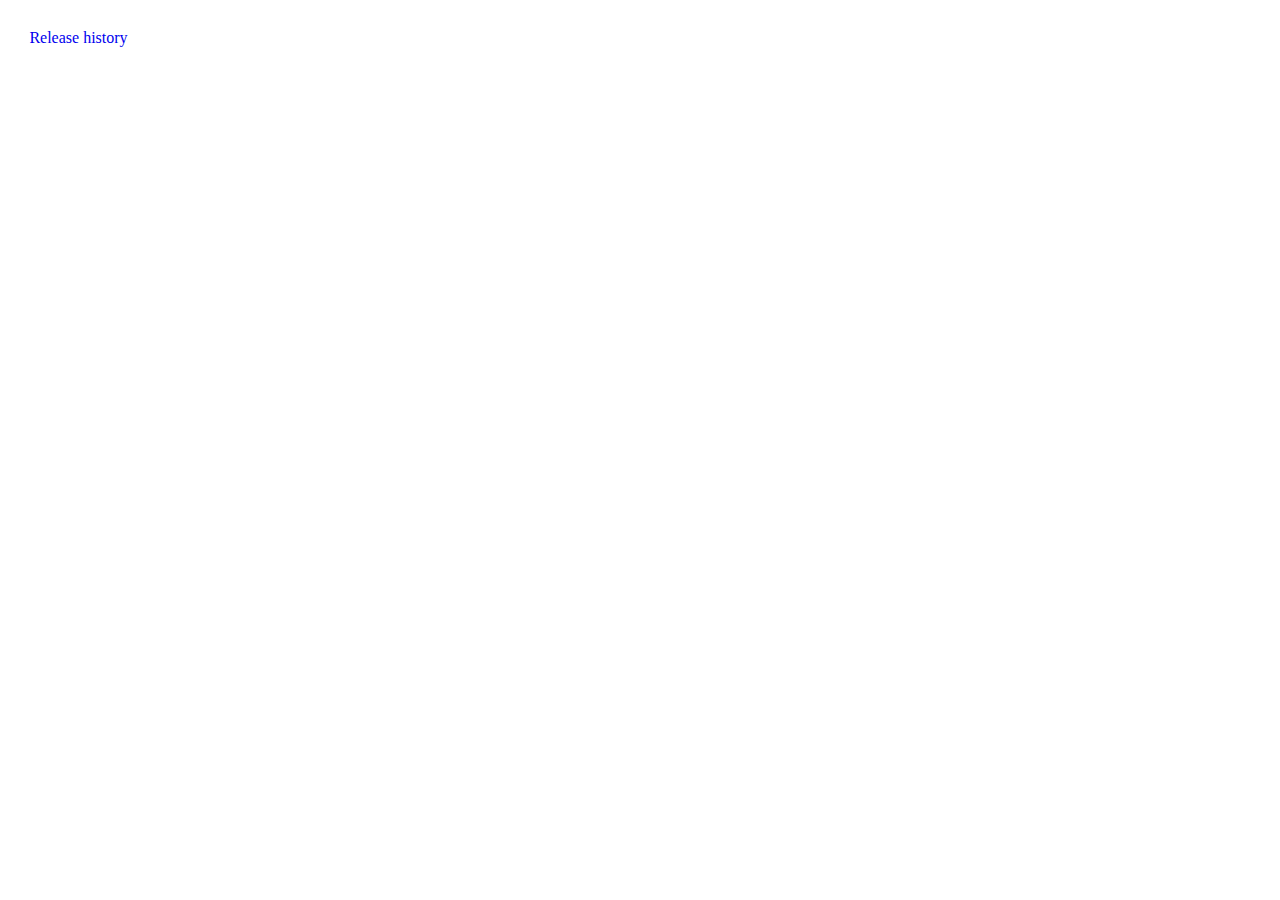
==== commit c44c02ed: "Link to ices-taf/doc/release_history.md" ====
--- a/r.html
+++ b/r.html
@@ -4,170 +4,4 @@
 <title>ICES packages on CRAN</title>
 <body>
 
-<h1>ICES packages on CRAN</h1>
-
-<div style="margin:40px">
-  <img src="png/ices-logo.png" alt="ICES logo" height="40">
-  &emsp;&emsp;
-  <img src="svg/r-logo.svg" alt="R logo" height="40">
-</div>
-
-<table>
-  <tr><td><a href="#icesAdvice">icesAdvice</a><td><a href="https://cran.r-project.org/package=icesAdvice">cran</a><td><a href="https://github.com/ices-tools-prod/icesAdvice">github</a>
-  <tr><td><a href="#icesConnect">icesConnect</a><td><a href="https://cran.r-project.org/package=icesConnect">cran</a><td><a href="https://github.com/ices-tools-prod/icesConnect">github</a>
-  <tr><td><a href="#icesDatras">icesDatras</a><td><a href="https://cran.r-project.org/package=icesDatras">cran</a><td><a href="https://github.com/ices-tools-prod/icesDatras">github</a>
-  <tr><td><a href="#icesDatsu">icesDatsu</a><td><a href="https://cran.r-project.org/package=icesDatsu">cran</a><td><a href="https://github.com/ices-tools-prod/icesDatsu">github</a>
-  <tr><td><a href="#icesDatsuQC">icesDatsuQC</a><td><a href="https://cran.r-project.org/package=icesDatsuQC">cran</a><td><a href="https://github.com/ices-tools-prod/icesDatsuQC">github</a>
-  <tr><td><a href="#icesSAG">icesSAG</a><td><a href="https://cran.r-project.org/package=icesSAG">cran</a><td><a href="https://github.com/ices-tools-prod/icesSAG">github</a>
-  <tr><td><a href="#icesSD">icesSD</a><td><a href="https://cran.r-project.org/package=icesSD">cran</a><td><a href="https://github.com/ices-tools-prod/icesSD">github</a>
-  <tr><td><a href="#icesTAF">icesTAF</a><td><a href="https://cran.r-project.org/package=icesTAF">cran</a><td><a href="https://github.com/ices-tools-prod/icesTAF">github</a>
-  <tr><td><a href="#icesVocab">icesVocab</a><td><a href="https://cran.r-project.org/package=icesVocab">cran</a><td><a href="https://github.com/ices-tools-prod/icesVocab">github</a>
-  <tr><td><a href="#TAF">TAF</a><td><a href="https://cran.r-project.org/package=TAF">cran</a><td><a href="https://github.com/ices-tools-prod/TAF">github</a>
-  <tr><td><a href="#rct3">rct3</a><td><a href="https://cran.r-project.org/package=rct3">cran</a><td><a href="https://github.com/ices-tools-prod/rct3">github</a>
-</table>
-
-<h2>Release history</h2>
-
-<p>Compact release history of ICES packages, with CRAN and GitHub tags.
-
-<h3 id="icesAdvice">icesAdvice</h3>
-
-<pre>
-         Description  CRAN        KB  GitHub   Functions
-2.1.1    2022-02-17   2022-02-18  29  1138d7f  -
-2.1.0    2021-01-22   -           18  07febfb  agesFbar
-2.0-0    2018-12-07   2018-12-07  11  e0a832d  read.dls, write.dls
-1.4-2    2018-06-26   2018-06-26  10  7f26e8a  -
-1.4-1    2018-03-23   2018-03-23  10  03a68d8  -
-1.4-0    2017-12-15   2017-12-15  10  e71e2fc  mohn
-1.3-1    2017-05-09   2017-05-13   6  6298d8e  -
-1.3-0    2017-03-02   2017-03-02   6  4271797  icesRound
-1.2-0    2017-02-10   2017-02-11   5  3af7a6c  DLS3.2
-1.1-0    2016-05-18   2016-05-18   4  66c78c4  Bpa, Fpa
-1.0-0    2016-05-17   -            2  91e7f3a  sigmaCI, sigmaPA
-</pre>
-
-<h3 id="icesConnect">icesConnect</h3>
-
-<pre>
-         Description  CRAN        KB  GitHub   Functions
-1.0.0    2022-02-09   2022-02-10   6  a624458  clear_token, decode_token, ices_get_jwt, ices_patch_jwt, ices_post_jwt, ices_request_jwt, ices_token, set_username, token_expiration, token_user
-</pre>
-
-<h3 id="icesDatras">icesDatras</h3>
-
-<pre>
-         Description  CRAN        KB  GitHub   Functions
-1.4.0    2022-02-10   2022-02-10  12  ac7345e  getCPUEAge, getCPUELength, getFlexFile, getLTassessment
-1.3-0    2019-03-12   2019-03-12  11  bba82f9  getIndices
-1.2-0    2017-01-10   2017-01-10  10  bb68b58  -
-1.1-1    2016-08-17   -           20  6d0e7f2  getCatchWgt
-1.0-3    2016-08-04   -            7  6c65268  getDATRAS
-1.0-2    2016-08-04   -            6  94d3dff  -
-1.0-1    2016-08-04   -            6  b332c5c  -
-1.0-0    2016-08-04   2016-08-04   5  8ebbca2  getCAdata, getDatrasDataOverview, getHHdata, getHLdata, getSurveyInsertDate, getSurveyList, getSurveyYearList, getSurveyYearQuarterList
-</pre>
-
-<h3 id="icesDatsu">icesDatsu</h3>
-
-<pre>
-         Description  CRAN        KB  GitHub   Functions
-1.1.0    2022-02-17   2022-02-17   5  ee259fc  getListQCChecks
-1.0.0    2022-02-11   2022-02-11   5  7be73ee  datsu_api, getDataFieldsDescription, getDataverIDs, getMySessionsList, getRecordIDs, getScreeningSessionDetails, getScreeningSessionMessages, getScreeningSessionsList, uploadDatsuFileFireAndForget
-</pre>
-
-<h3 id="icesDatsuQC">icesDatsuQC</h3>
-
-<pre>
-         Description  CRAN        KB  GitHub   Functions
-1.0.0    2022-02-17   2022-02-18   2  74baf3f  runQCChecks
-</pre>
-
-<h3 id="icesSAG">icesSAG</h3>
-
-<pre>
-         Description  CRAN        KB  GitHub   Functions
-1.4.0    2022-02-17   2022-02-17  23  d91335f  getCustomColumns
-1.3-6    2019-03-13   2019-03-12  22  327c81e  -
-1.3-5    2018-05-02   -           20  588336e  getStockSourceData
-1.3-4    2018-05-01   2018-05-01  20  9cd8e1f  getLatestStockAdviceList
-1.3-2    2017-05-06   2017-05-07  18  1d9aa89  -
-1.3-1    2017-05-04   2017-05-04  18  3107dad  -
-1.3-0    2017-04-30   2017-04-30  16  3620670  createSAGxml, getSAG*Settings*, getSAGTypeGraphs, getStockStatusValues, getYSBRSummaryTable, readSAGxml, setSAG*Settings*, stockFishdata, stockInfo, uploadStock, uploadXMLfile
-1.2-1    2017-03-24   2017-03-24   9  b52a746  -
-1.2-0    2016-12-07   2016-12-07   8  f716748  get*Graph, getSAGGraphs
-1.1-0    2016-10-29   -            7  b566f2d  findAssessmentKey, getSAG
-1.0-0    2016-08-08   2016-08-09   4  c3672ce  getFishStockReferencePoints, getListStocks, getSummaryTable
-</pre>
-
-<h3 id="icesSD">icesSD</h3>
-
-<pre>
-         Description  CRAN        KB  GitHub   Functions
-2.0.0    2022-02-17   2022-02-18   3  68c8af2  sd_api
-1.1-0    2017-05-31   -            2  b3cd7f8  -
-1.0-0    2016-11-10   -            2  94fb3e1  getSD, showStock
-</pre>
-
-<h3 id="icesTAF">icesTAF</h3>
-
-<pre>
-         Description  CRAN        KB  GitHub   Functions
-3.6.0    2020-10-19   2020-10-20  83  b6890db  draft.data.script, read.bib, roxy_tag_parse, taf.boot.path, taf.data.path, taf.roxygenise, taf.sources
-3.5-0    2020-05-15   2020-05-15  76  7bf1dac  clean.data, detach.packages
-3.4-0    2020-04-07   2020-04-07  74  86134fc  is.r.package, long2xtab, taf.libPaths, taf.session, xtab2long
-3.3-3    2020-01-29   2020-01-29  69  1031f75  -
-3.3-2    2020-01-07   2020-01-07  74  aab273e  -
-3.3-1    2019-12-11   2019-12-11  74  b18e055  -
-3.3-0    2019-12-03   2019-11-03  74  dcab37f  get.remote.sha
-3.2-0    2019-11-01   2019-11-01  72  f807737  clean.library, clean.software, download.github, taf.install
-3.1-1    2019-05-24   2019-05-24  57  d8584a3  convert.spaces, sam2taf
-3.0-0    2019-04-25   2019-04-25  54  fee7fb9  period
-2.3-0    2019-04-08   2019-04-08  52  cb0a4c0  sourceDir, zoom
-2.2-0    2019-02-22   2019-02-22  48  a291305  file.encoding, latin1.to.utf8, line.endings, utf8.to.latin1
-2.1-0    2019-01-08   2019-01-08  45  480cd23  draft.data, draft.software, os, os.linux, os.macos, process.bib, taf.bootstrap
-2.0-0    2018-12-07   2018-12-07  35  d5a8947  os.windows, rmdir, taf.library, taf.unzip
-1.6-2    2018-08-03   2018-08-03  31  606606f  -
-1.6-1    2018-06-28   2018-06-28  30  b49a727  -
-1.6-0    2018-05-15   2018-05-15  30  080a8f0  plus
-1.5-3    2018-04-27   2018-04-27  30  8201952  -
-1.5-1    2018-03-20   2018-03-20  30  05ce8be  -
-1.5-0    2018-01-25   2018-01-25  29  0d778c1  makeAll, makeTAF
-1.4-1    2017-12-05   2017-12-05  26  2c98f78  -
-1.4-0    2017-10-30   2017-10-30  25  3fcd281  deps, div, download, lim, msg, rnd, taf.skeleton, taf.png
-1.3-2    2017-06-03   2017-06-03  14  85f4947  -
-1.3-1    2017-05-30   -           13  947ef1c  -
-1.3-0    2017-05-27   -           13  d8637d5  clean, make, sourceAll
-1.2-0    2017-05-19   -           11  5a85a20  cp, long2taf, mkdir, read.taf, sourceTAF, taf2xtab, tt, write.taf, xtab2taf
-1.1-0    2017-04-27   -            5  cf68d9c  flr2taf, taf2long
-1.0-0    2017-02-17   -            4  69beeb4  dos2unix, unix2dos
-</pre>
-
-<h3 id="icesVocab">icesVocab</h3>
-
-<pre>
-         Description  CRAN        KB  GitHub   Functions
-1.2.0    2022-02-10   2022-02-10   7  9f19476  -
-1.1.9    2021-01-14   2021-01-14   7  14a5136  -
-1.1.8    2020-09-28   2020-09-28   7  5263c77  -
-1.1.7    2020-09-17   2020-09-18   8  d4cf251  -
-1.1-4    2019-03-12   2019-03-12   7  3e482b7  -
-1.1-3    2019-01-15   2019-01-15   7  ea7d3a0  -
-1.1-2    2016-12-08   2016-12-08   7  cb37273  -
-1.1-0    2016-12-08   2016-12-08   7  0bc8120  findAphia, findCode, findCodeType
-1.0-0    2016-09-14   -            4  d91e2ba  getCodeDetail, getCodeList, getCodeTypeList
-</pre>
-
-<h3 id="rct3">rct3</h3>
-
-<pre>
-         Description  CRAN        KB  GitHub   Functions
-1.0.4    2020-09-23   2020-09-23  91  c86e8e3  rct3
-</pre>
-
-<h3 id="TAF">TAF</h3>
-
-<pre>
-         Description  CRAN        KB  GitHub   Functions
-4.0.0    2021-04-06   2021-04-07  91  0e7c09f  icesTAF 3.6.0 minus draft.data.script, taf.roxygenise
-</pre>
+<a href="https://github.com/ices-taf/doc/blob/master/release_history.md">Release history</a>
